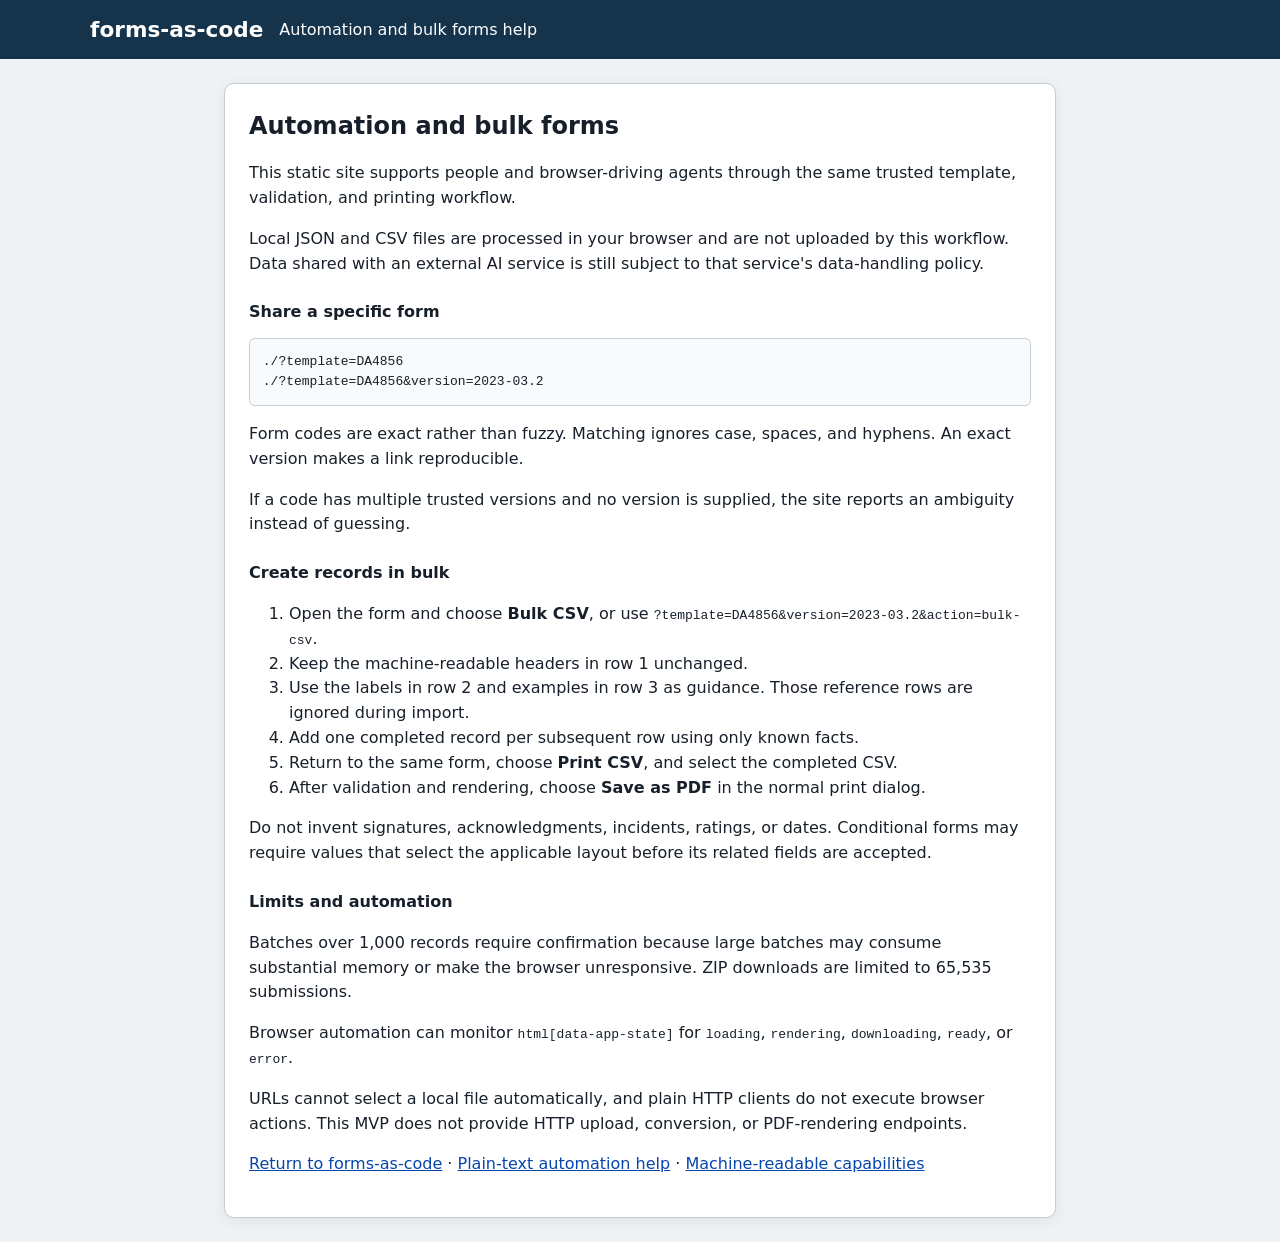
==== app/automation.html @ 0cfca1bf "Add browser automation entry points" ====
<!doctype html>
<html lang="en">
<head>
  <meta charset="utf-8">
  <meta name="viewport" content="width=device-width, initial-scale=1">
  <title>Automation and bulk forms help - forms-as-code</title>
  <link rel="stylesheet" href="../assets/forms-as-code-base.css">
  <link rel="stylesheet" href="app.css">
</head>
<body>
  <header class="app-header">
    <a class="brand" href="./">forms-as-code</a>
    <p>Automation and bulk forms help</p>
  </header>
  <main class="app-main">
    <article class="app-panel help-guide">
      <h1>Automation and bulk forms</h1>
      <p>This static site supports people and browser-driving agents through the same trusted template, validation, and printing workflow.</p>
      <p>Local JSON and CSV files are processed in your browser and are not uploaded by this workflow. Data shared with an external AI service is still subject to that service's data-handling policy.</p>

      <h2>Share a specific form</h2>
      <pre><code>./?template=DA4856
./?template=DA4856&amp;version=2023-03.2</code></pre>
      <p>Form codes are exact rather than fuzzy. Matching ignores case, spaces, and hyphens. An exact version makes a link reproducible.</p>
      <p>If a code has multiple trusted versions and no version is supplied, the site reports an ambiguity instead of guessing.</p>

      <h2>Create records in bulk</h2>
      <ol>
        <li>Open the form and choose <strong>Bulk CSV</strong>, or use <code>?template=DA4856&amp;version=2023-03.2&amp;action=bulk-csv</code>.</li>
        <li>Keep the machine-readable headers in row 1 unchanged.</li>
        <li>Use the labels in row 2 and examples in row 3 as guidance. Those reference rows are ignored during import.</li>
        <li>Add one completed record per subsequent row using only known facts.</li>
        <li>Return to the same form, choose <strong>Print CSV</strong>, and select the completed CSV.</li>
        <li>After validation and rendering, choose <strong>Save as PDF</strong> in the normal print dialog.</li>
      </ol>
      <p>Do not invent signatures, acknowledgments, incidents, ratings, or dates. Conditional forms may require values that select the applicable layout before its related fields are accepted.</p>

      <h2>Limits and automation</h2>
      <p>Batches over 1,000 records require confirmation because large batches may consume substantial memory or make the browser unresponsive. ZIP downloads are limited to 65,535 submissions.</p>
      <p>Browser automation can monitor <code>html[data-app-state]</code> for <code>loading</code>, <code>rendering</code>, <code>downloading</code>, <code>ready</code>, or <code>error</code>.</p>
      <p>URLs cannot select a local file automatically, and plain HTTP clients do not execute browser actions. This MVP does not provide HTTP upload, conversion, or PDF-rendering endpoints.</p>

      <p><a href="./">Return to forms-as-code</a> · <a href="./llms.txt">Plain-text automation help</a> · <a href="./agent.json">Machine-readable capabilities</a></p>
    </article>
  </main>
</body>
</html>
---- assets/forms-as-code-base.css ----
/* Common forms-as-code styling for the app and its self-contained HTML templates. */
:root {
  color-scheme: light;
  font-family: Arial, Helvetica, sans-serif;
  color: #18212b;
  background: #eef1f4;
  --forms-as-code-ink: #18212b;
  --forms-as-code-accent: #164b75;
  --forms-as-code-border: #89939c;
}
* { box-sizing: border-box; }
body { margin: 0; }
.demo-banner { display: flex; gap: .75rem; align-items: baseline; padding: .7rem max(1rem, calc((100% - 1100px) / 2)); background: #15334b; color: white; font-size: .9rem; }
.toolbar { position: sticky; z-index: 2; top: 0; display: flex; flex-wrap: wrap; align-items: center; gap: .5rem; padding: .65rem max(1rem, calc((100% - 1100px) / 2)); border-bottom: 1px solid #c8d0d9; background: #fff; box-shadow: 0 2px 5px #0001; }
button, .button-label { display: inline-block; padding: .45rem .8rem; border: 1px solid #617386; border-radius: .25rem; color: #18344b; background: white; font: inherit; cursor: pointer; }
button:hover, .button-label:hover { background: #edf4fa; }
button:disabled { cursor: not-allowed; opacity: .55; }
#load-submission { position: absolute; width: 1px; height: 1px; overflow: hidden; clip: rect(0, 0, 0, 0); }
#form-status { margin-left: auto; color: #345; }
.forms-as-code-main { max-width: 1100px; margin: 1.25rem auto 3rem; padding: 0 1rem; }
.forms-as-code-form { padding: clamp(1rem, 3vw, 2rem); border: 1px solid #8b9299; background: white; box-shadow: 0 3px 16px #16233018; }
.forms-as-code-form.is-locked { border-color: #9a6724; }
.form-heading { text-align: center; padding-bottom: .6rem; border-bottom: 2px solid #202830; }
.form-heading h1 { margin: .2rem 0; font-size: clamp(1.15rem, 2.5vw, 1.65rem); line-height: 1.15; }
.form-heading p { margin: .25rem 0; font-size: .85rem; }
h2 { font-size: 1rem; margin: 0 0 .5rem; }
a { color: #0645ad; }
.field, .choice-fieldset { min-width: 0; margin: 0; padding: .45rem; border: 1px solid #9da5ac; font-size: .82rem; }
.field { display: flex; flex-direction: column; gap: .28rem; }
.field input, .field textarea, .field select { width: 100%; min-width: 0; border: 0; border-bottom: 1px solid #73808b; padding: .25rem .15rem; color: inherit; background: transparent; font: inherit; }
.field input:focus, .field textarea:focus, .field select:focus, .forms-as-code-table input:focus { outline: 2px solid #3578b5; outline-offset: 1px; }
.choice-fieldset { display: flex; flex-direction: column; }
.choice-fieldset legend { padding: 0 .2rem; }
.choice-row { display: flex; flex-wrap: wrap; gap: .5rem .9rem; align-items: center; padding: .25rem; }
.choice-row label { display: inline-flex; align-items: center; gap: .22rem; white-space: nowrap; }
.choice-row input { margin: 0; accent-color: var(--forms-as-code-accent); }
.forms-as-code-table-wrap { overflow-x: auto; }
.forms-as-code-table { width: 100%; border-collapse: collapse; font-size: .78rem; }
.forms-as-code-table th, .forms-as-code-table td { border: 1px solid var(--forms-as-code-border); padding: .25rem; }
.forms-as-code-table thead th { text-align: center; font-weight: 600; }
.forms-as-code-table td input { width: 100%; min-width: 5rem; border: 0; padding: .3rem .15rem; font: inherit; }
.forms-as-code-table td input[type="checkbox"] { display: block; width: 1rem; min-width: 1rem; height: 1rem; margin: .25rem auto; padding: 0; accent-color: var(--forms-as-code-accent); }
.signatures { display: grid; grid-template-columns: 1fr 1fr; gap: 1rem; }
.signature-block { min-width: 0; padding: .6rem; border: 1px solid var(--forms-as-code-border); }
.signature-block h2 { min-height: 2.2rem; }
.signature-status { min-height: 2.5rem; color: #7b3e00; font-size: .82rem; }
.signature-block label { display: flex; flex-direction: column; gap: .2rem; margin-top: .6rem; font-size: .82rem; }
.signature-block label input { padding: .35rem; border: 0; border-bottom: 1px solid #445; font: inherit; }
.form-footer { display: flex; justify-content: space-between; gap: .5rem; padding-top: .6rem; font-size: .75rem; }
@media (max-width: 720px) {
  .signatures { grid-template-columns: 1fr; }
  .form-footer { flex-wrap: wrap; }
}
@media print {
  :root { background: white; }
  .demo-banner, .toolbar { display: none !important; }
  .forms-as-code-main { max-width: none; margin: 0; padding: 0; }
  .forms-as-code-form { padding: 0; border: 0; box-shadow: none; }
  .form-footer { position: fixed; right: 0; bottom: 0; left: 0; z-index: 10; background: white; }
  input, textarea, select { print-color-adjust: exact; }
  @page { size: letter portrait; margin: .4in; }
}
---- app/app.css ----
* { box-sizing: border-box; }
:root { --app-primary: #15334b; --app-primary-dark: #0d2639; --app-accent: #3578b5; --app-header-text: #ffffff; --app-dark-text: #e5edf3; --app-dark-background: #111b23; --app-dark-surface: #1c2933; --app-dark-border: #465866; --app-dark-hover: #293c4a; --app-dark-drop-zone: #17242e; --app-dark-drop-zone-border: #607789; --app-dark-muted: #b9c8d3; font-family: system-ui, Arial, sans-serif; color: #17202a; background: #eef2f5; color-scheme: light; }
:root[data-theme="dark"] { color: var(--app-dark-text); background: var(--app-dark-background); color-scheme: dark; }
body { margin: 0; background: inherit; }
.app-header { display: flex; align-items: center; gap: 1rem; padding: 1rem max(1.25rem, calc((100% - 1100px) / 2)); background: var(--app-primary); color: var(--app-header-text); }
.app-header p { margin: .25rem 0; }
.brand { color: var(--app-header-text); font-size: 1.35rem; font-weight: 700; text-decoration: none; }
.header-actions { display: flex; align-items: center; gap: .5rem; margin-left: auto; }
.source-summary { display: flex; align-items: center; gap: .45rem; font-size: .9rem; }
.menu-button { display: grid; place-content: center; gap: .25rem; width: 2.5rem; height: 2.5rem; padding: 0; border: 1px solid #ffffff66; border-radius: .55rem; background: #ffffff14; cursor: pointer; transition: background .15s ease, border-color .15s ease, transform .15s ease; }
.menu-button span { display: block; width: 1.15rem; height: 2px; border-radius: 2px; background: var(--app-header-text); transition: transform .2s ease, opacity .15s ease; }
.menu-button:hover, .menu-button:focus-visible { border-color: #ffffffbb; background: #ffffff29; outline: none; transform: translateY(-1px); }
.menu-button[aria-expanded="true"] span:nth-child(1) { transform: translateY(.375rem) rotate(45deg); }
.menu-button[aria-expanded="true"] span:nth-child(2) { opacity: 0; }
.menu-button[aria-expanded="true"] span:nth-child(3) { transform: translateY(-.375rem) rotate(-45deg); }
.source-indicator { width: .65rem; height: .65rem; flex: 0 0 auto; border-radius: 50%; box-shadow: 0 0 0 2px #ffffff33; }
.source-indicator.is-loading { background: #f4c95d; }
.source-indicator.is-warning { background: #f4c95d; }
.source-indicator.is-healthy { background: #62d68b; }
.source-indicator.is-error { background: #ff6b6b; }
.source-indicator.is-local { background: #79bfff; }
.app-main { max-width: 1200px; margin: 1.5rem auto; padding: 0 1rem; }
.app-panel { padding: 1.5rem; border: 1px solid #c2ccd5; border-radius: .6rem; background: white; box-shadow: 0 3px 14px #16233012; }
.app-panel h1 { margin: 0 0 .5rem; }
.help-guide { max-width: 52rem; margin: 0 auto; line-height: 1.55; }
.help-guide h2 { margin-top: 1.5rem; }
.help-guide pre { overflow-x: auto; padding: .8rem; border: 1px solid #c2ccd5; border-radius: .35rem; background: #f8fafc; }
.launch-actions { display: flex; align-items: end; gap: .75rem; margin: 1rem 0; }
.launch-actions label { display: flex; flex-direction: column; gap: .25rem; }
.form-search { position: relative; width: min(100%, 34ch); }
.form-search > label { margin-bottom: .25rem; }
.template-options { position: absolute; z-index: 20; top: 100%; right: 0; left: 0; max-height: 18rem; overflow: auto; border: 1px solid #8295a5; border-radius: 0 0 .35rem .35rem; background: white; box-shadow: 0 8px 20px #16233033; }
.template-options[hidden] { display: none; }
.template-options button { display: block; width: 100%; padding: .65rem .75rem; border: 0; border-bottom: 1px solid #e1e6ea; border-radius: 0; background: white; text-align: left; cursor: pointer; }
.template-options button:hover, .template-options button:focus { background: #edf4fa; outline: 0; }
body.has-modal { overflow: hidden; }
.settings-panel { position: fixed; z-index: 1000; inset: 0; background: #0c1d2c99; opacity: 1; transition: opacity .2s ease; }
.settings-panel[hidden], .remote-source-form[hidden] { display: none; }
.settings-card { position: absolute; top: 0; right: 0; width: min(34rem, 100%); height: 100%; overflow: auto; border-left: 1px solid #c2ccd5; background: white; box-shadow: -18px 0 70px #0006; animation: settings-slide-in .22s ease-out; }
.settings-header { position: sticky; z-index: 1; top: 0; display: flex; justify-content: space-between; align-items: start; gap: 1rem; padding: 1.25rem; border-bottom: 1px solid #d6dde3; background: white; }
@keyframes settings-slide-in { from { transform: translateX(2rem); opacity: 0; } to { transform: translateX(0); opacity: 1; } }
@media (prefers-reduced-motion: reduce) { .settings-card { animation: none; } .menu-button, .menu-button span { transition: none; } }
.settings-header h2, .settings-header p, .settings-content h3 { margin: 0; }
.settings-header p, .settings-note { margin-top: .3rem; color: #52616e; }
.settings-content { display: grid; gap: 1.25rem; padding: 1.25rem; }
.settings-content section + section { padding-top: 1.25rem; border-top: 1px solid #d6dde3; }
.source-list { display: grid; gap: .5rem; margin: .75rem 0; }
.source-row { display: grid; grid-template-columns: auto 1fr auto; align-items: center; gap: .75rem; padding: .75rem; border: 1px solid #c2ccd5; border-left: 4px solid #e1b84b; border-radius: .35rem; background: #f8fafc; }
.source-row.is-healthy { border-left-color: #299653; }
.source-row.is-error { border-left-color: #c33d3d; }
.source-row.is-dragging { opacity: .5; }
.drag-handle { cursor: grab; color: #617386; font-weight: 700; }
.source-details { display: grid; min-width: 0; gap: .15rem; }
.source-details span { overflow: hidden; color: #52616e; font-size: .85rem; text-overflow: ellipsis; white-space: nowrap; }
.source-details input { width: 100%; min-width: 0; padding: .35rem; font: inherit; }
.source-status { font-style: italic; }
.source-actions, .remote-source-form { display: flex; align-items: end; gap: .5rem; flex-wrap: wrap; }
.remote-source-form { margin-top: .75rem; }
.remote-source-form label { width: 100%; }
.remote-source-form input { flex: 1; min-width: 16rem; padding: .5rem; font: inherit; }
.theme-setting { display: flex; align-items: center; justify-content: space-between; gap: 1rem; max-width: 22rem; cursor: pointer; }
.switch { position: relative; display: inline-flex; }
.switch input { position: absolute; width: 1px; height: 1px; opacity: 0; }
.switch-track { display: block; width: 3rem; height: 1.65rem; padding: .18rem; border: 1px solid #728493; border-radius: 999px; background: #c8d1d8; transition: background .15s ease; }
.switch-thumb { display: block; width: 1.15rem; height: 1.15rem; border-radius: 50%; background: white; box-shadow: 0 1px 3px #0005; transition: transform .15s ease; }
.switch input:checked + .switch-track { border-color: var(--app-accent); background: var(--app-accent); }
.switch input:checked + .switch-track .switch-thumb { transform: translateX(1.3rem); }
.switch input:focus-visible + .switch-track { outline: 3px solid var(--app-accent); outline-offset: 2px; }
#catalog-status { display: block; min-height: 1.5em; margin-top: .75rem; color: #33485b; }
.launch-actions input { width: 100%; min-width: 0; padding: .55rem; font: inherit; }
.app-panel button, .app-toolbar button, .choose-file { padding: .5rem .9rem; border: 1px solid #617386; border-radius: .25rem; color: #18344b; background: white; font: inherit; cursor: pointer; }
.app-panel button:hover, .app-toolbar button:hover { background: #edf4fa; }
.drop-zone { display: flex; min-height: 10rem; flex-direction: column; justify-content: center; align-items: center; gap: .6rem; margin-top: 1rem; border: 2px dashed #8295a5; border-radius: .5rem; background: #f8fafc; text-align: center; cursor: pointer; }
.drop-zone:focus, .drop-zone.drag-over { outline: 3px solid var(--app-accent); outline-offset: 2px; background: #edf5fb; }
.choose-file { color: var(--app-header-text); background: var(--app-primary); }
.choose-file:hover { background: var(--app-primary-dark); }
#submission-file { position: absolute; width: 1px; height: 1px; overflow: hidden; clip: rect(0, 0, 0, 0); }
#app-status { display: block; min-height: 1.5em; margin-top: .8rem; color: #33485b; }
.app-toolbar { display: flex; flex-wrap: wrap; align-items: center; gap: .5rem; padding: .65rem; border-bottom: 1px solid #c8d0d9; background: white; }
.app-toolbar output { margin-left: auto; color: #345; }
#load-submission, #print-csv-file { position: absolute; width: 1px; height: 1px; overflow: hidden; clip: rect(0, 0, 0, 0); }
.button-label { display: inline-block; padding: .45rem .8rem; border: 1px solid #617386; border-radius: .25rem; color: #18344b; background: white; font: inherit; text-transform: none; cursor: pointer; }
#template-host { background: white; }
.forms-as-code-hidden { display: none !important; }
#template-host > .forms-as-code-template { min-height: 4rem; }
#template-host form.is-locked input:disabled, #template-host form.is-locked textarea:disabled, #template-host form.is-locked select:disabled { background: #f1f1f1 !important; accent-color: #737b82; cursor: not-allowed; }
.template-notice { margin: .5rem 0; padding: .5rem .75rem; border-left: 3px solid #9a6724; color: #59421f; background: #fff8e8; font-size: .85rem; }
.app-footer { max-width: 1100px; margin: 1rem auto; padding: 0 1rem; color: #52616e; font-size: .85rem; }
:root[data-theme="dark"] .app-panel, :root[data-theme="dark"] .settings-card, :root[data-theme="dark"] .settings-header, :root[data-theme="dark"] .template-options, :root[data-theme="dark"] .template-options button, :root[data-theme="dark"] .source-row, :root[data-theme="dark"] .app-toolbar { color: var(--app-dark-text); background: var(--app-dark-surface); border-color: var(--app-dark-border); }
:root[data-theme="dark"] .source-row { border-left-color: #e1b84b; }
:root[data-theme="dark"] .source-row.is-healthy { border-left-color: #299653; }
:root[data-theme="dark"] .source-row.is-error { border-left-color: #c33d3d; }
:root[data-theme="dark"] .template-options button:hover, :root[data-theme="dark"] .template-options button:focus { background: var(--app-dark-hover); }
:root[data-theme="dark"] .drop-zone { background: var(--app-dark-drop-zone); border-color: var(--app-dark-drop-zone-border); }
:root[data-theme="dark"] .settings-header p, :root[data-theme="dark"] .settings-note, :root[data-theme="dark"] .source-details span, :root[data-theme="dark"] #catalog-status, :root[data-theme="dark"] #app-status, :root[data-theme="dark"] .app-footer { color: var(--app-dark-muted); }
.bulk-print-root { display: none; }
@media print {
  .app-header, #launcher, .app-toolbar, .template-notice, .app-footer { display: none !important; }
  .app-main { max-width: none; margin: 0; padding: 0; }
  body.is-bulk-printing .app-main { display: none !important; }
  body.is-bulk-printing .bulk-print-root { display: block; }
  .bulk-print-record { break-after: page; page-break-after: always; }
  .bulk-print-record:last-child { break-after: auto; page-break-after: auto; }
}
@media (max-width: 700px) {
  .app-header { align-items: start; flex-wrap: wrap; }
  .header-actions { width: 100%; margin-left: 0; }
  .app-main { margin: .75rem auto; padding: 0 .5rem; }
  .app-panel { padding: 1rem; }
  .launch-actions { align-items: stretch; flex-direction: column; }
  .launch-actions input, .form-search { min-width: 0; width: 100%; }
  .source-row { grid-template-columns: auto 1fr; }
  .source-row > button { grid-column: 2; justify-self: start; }
  .app-toolbar output { margin-left: 0; width: 100%; }
}
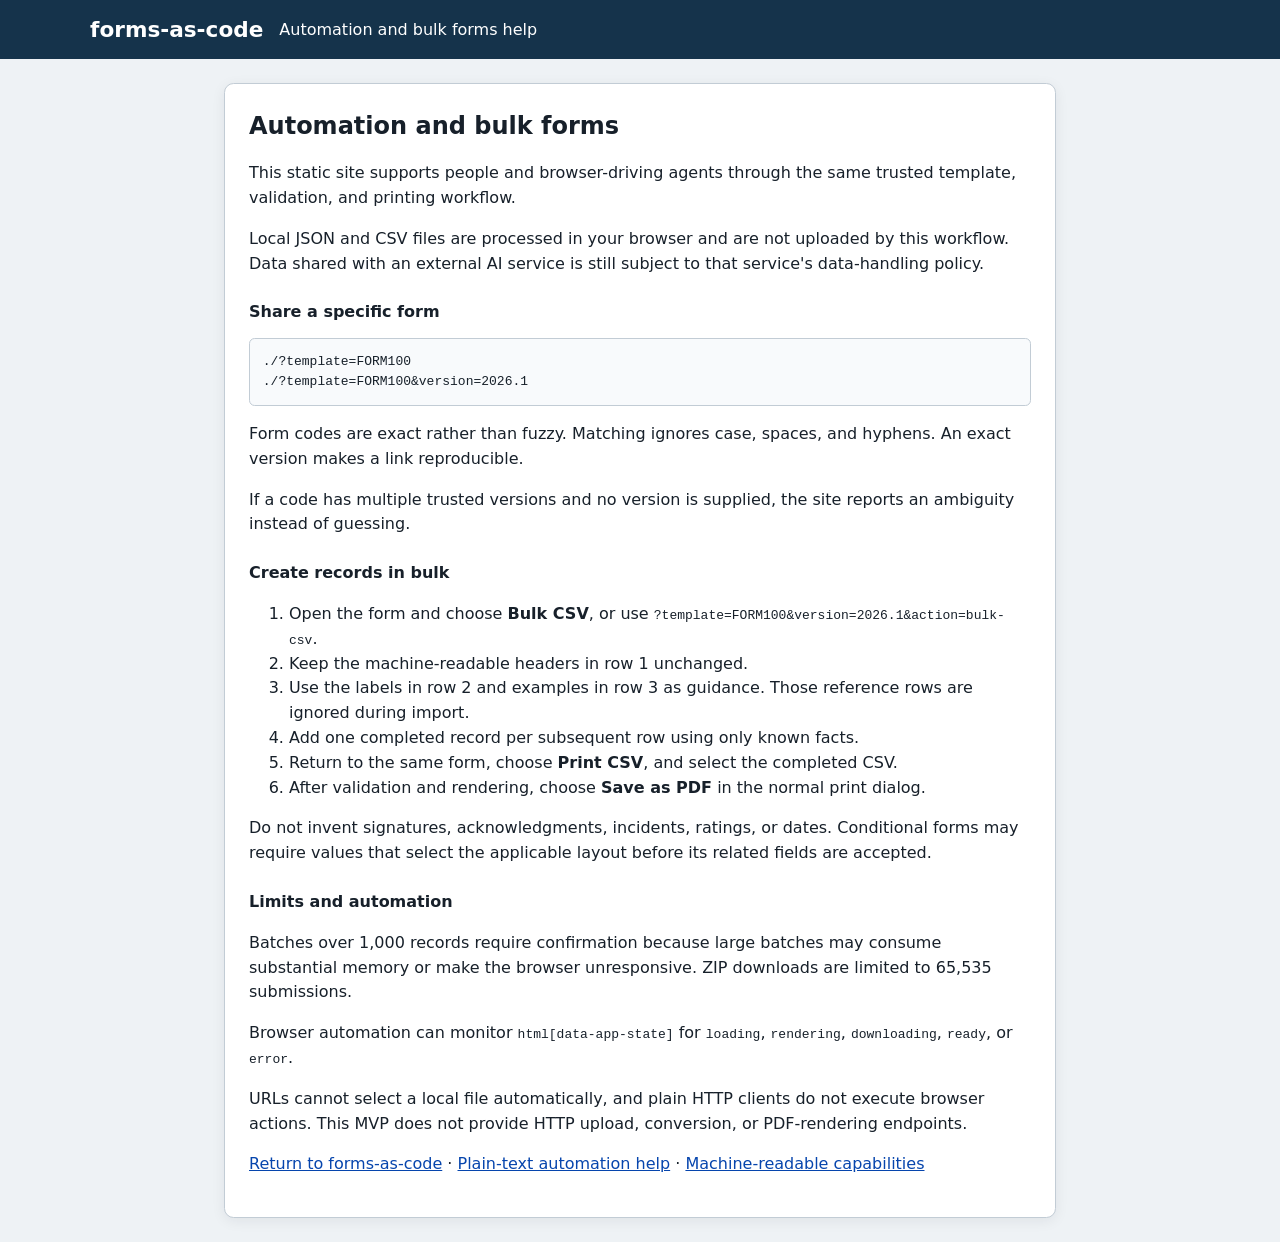
==== commit a744189f: "Keep public renderer organization neutral" ====
--- a/app/automation.html
+++ b/app/automation.html
@@ -19,14 +19,14 @@
       <p>Local JSON and CSV files are processed in your browser and are not uploaded by this workflow. Data shared with an external AI service is still subject to that service's data-handling policy.</p>
 
       <h2>Share a specific form</h2>
-      <pre><code>./?template=DA4856
-./?template=DA4856&amp;version=2023-03.2</code></pre>
+      <pre><code>./?template=FORM100
+./?template=FORM100&amp;version=2026.1</code></pre>
       <p>Form codes are exact rather than fuzzy. Matching ignores case, spaces, and hyphens. An exact version makes a link reproducible.</p>
       <p>If a code has multiple trusted versions and no version is supplied, the site reports an ambiguity instead of guessing.</p>
 
       <h2>Create records in bulk</h2>
       <ol>
-        <li>Open the form and choose <strong>Bulk CSV</strong>, or use <code>?template=DA4856&amp;version=2023-03.2&amp;action=bulk-csv</code>.</li>
+        <li>Open the form and choose <strong>Bulk CSV</strong>, or use <code>?template=FORM100&amp;version=2026.1&amp;action=bulk-csv</code>.</li>
         <li>Keep the machine-readable headers in row 1 unchanged.</li>
         <li>Use the labels in row 2 and examples in row 3 as guidance. Those reference rows are ignored during import.</li>
         <li>Add one completed record per subsequent row using only known facts.</li>
